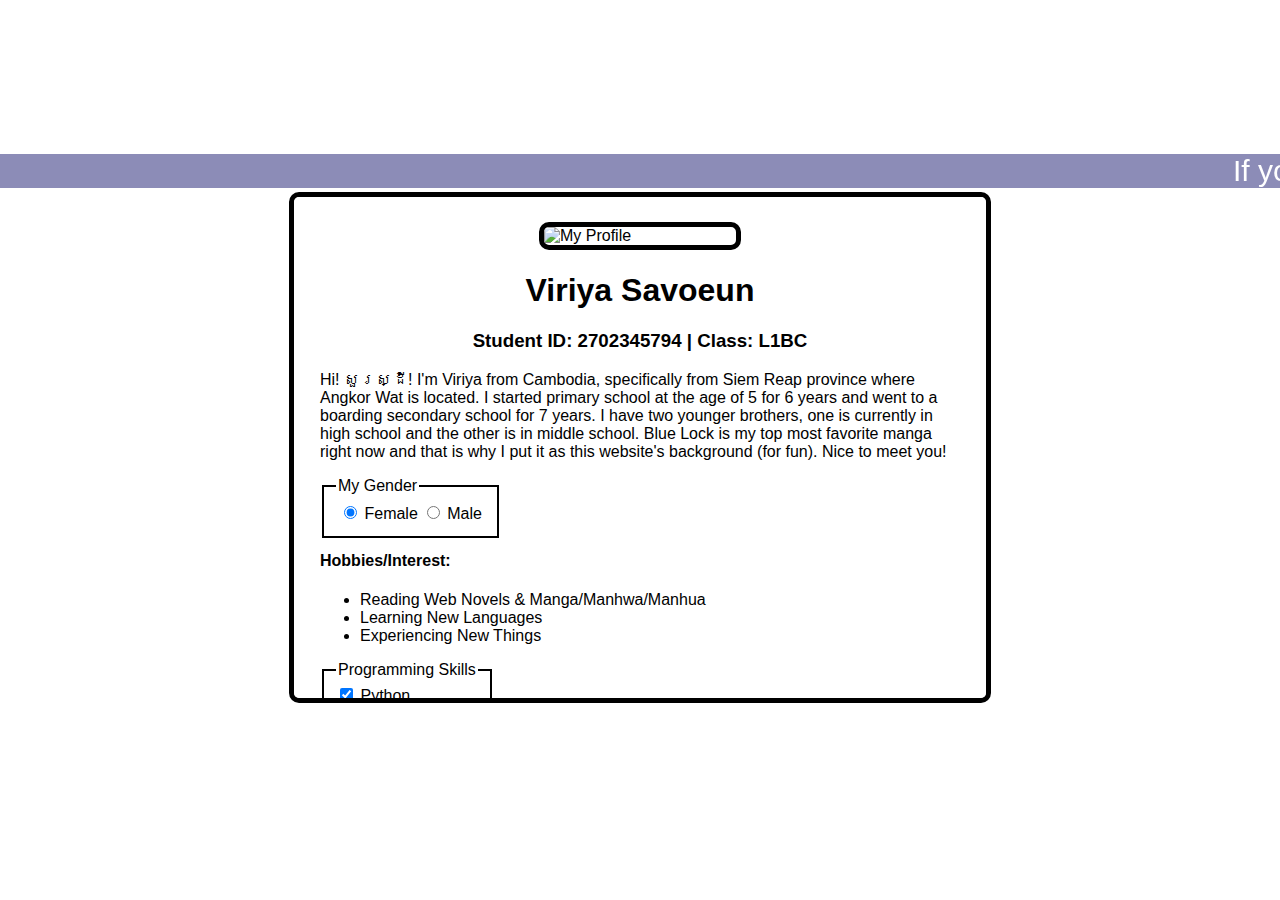
==== index.html @ acf9b02a "Add files via upload" ====
<!DOCTYPE html>
<html lang="en">
<head>
    <meta charset="UTF-8">
    <meta name="viewport" content="width=device-width, initial-scale=1.0">
    <title>Portfolio: Viriya</title>
    <meta name="viewport" content="width=device-width,initial-scale=1.0">
    <style>
        body {
            margin: auto;
            margin-top:12%;
            margin-bottom: 5%;
            background-image: url('blue.jpg');
            background-repeat: no-repeat;
            background-size: cover;
            background-attachment: fixed;
            font-family:Verdana, Geneva, Tahoma, sans-serif;
        }
        fieldset {
            border-color: black;
            border-style: solid;
            float: left;
        }
        #vya {
            max-width: 30%;
            height: auto;
            margin-left: auto;
            margin-right: auto;
            display:block;
            border: 5px solid;
            border-radius: 10px;
            
        }
        h1,h3 {
            text-align: center;
        }
        #container {
            overflow-y: scroll;
            height:450px;
            background-color: rgba(255, 255, 255, 0.801);
            border: 5px black solid;
            padding:2%;
            width:50%;
            margin: 0 auto;
            white-space: initial;
            border-radius: 10px;
        }
        marquee {
            font-size: 30px;
            font-family:'Franklin Gothic Medium', 'Arial Narrow', Arial, sans-serif;
            background-color:rgba(25, 25, 112, 0.502);
            color:white;
        }
    </style>
</head>
<body>
    <marquee>If you obey all the rules, you miss all the fun. — Katherine Hepburn</marquee>
    <div id="container">
        <div title="Vya or GooGaaGee"><img src="IMG_4891.jpg" alt="My Profile" id="vya"></div></td>
        <h1>Viriya Savoeun</h1>
        <h3>Student ID: 2702345794 | Class: L1BC</h3>
        <p>Hi! សួរស្ដី! I'm Viriya from Cambodia, specifically from Siem Reap province where Angkor Wat is located. I started primary school at the age of 5 for 6 years and went to a boarding secondary school for 7 years. I have two younger brothers, one is currently in high school and the other is in middle school. Blue Lock is my top most favorite manga right now and that is why I put it as this website's background (for fun). Nice to meet you!</p>
        <fieldset>
            <legend>My Gender</legend>
            <table>
                <tr>
                    <td>
                        <div>
                            <input type="radio" id="female" name="gender" value="Female" checked/>
                            <label for="female">Female</label>
                        </div>
                    </td>
                    <td>
                        <div>
                            <input type="radio" id="male" name="gender" value="Male"/>
                            <label for="male">Male</label>
                        </div>
                    </td>
                </tr>
            </table>
        </fieldset><br><br><br>
        <div>
            <h4>Hobbies/Interest:</h4>
            <ul>
                <li>Reading Web Novels & Manga/Manhwa/Manhua</li>
                <li>Learning New Languages</li>
                <li>Experiencing New Things</li>
            </ul>
        </div>
        <fieldset>
            <legend>Programming Skills</legend>
            <div>
                <input type="checkbox" id="python" name="skill" checked/>
                <label for="python">Python</label>
            </div>
            <div>
                <input type="checkbox" id="other" name="skill"/>
                <label for="other">Other</label>
            </div>
        </fieldset><br><br><br><br>
        <div>
            <h4>Education</h4>
            <ol>
                <li>Secondary School: <a href="http://www.ligeracademy.org/">Liger Leadership Academy (LLA)</a></li>
                <li>University: <a href="https://international.binus.ac.id/">Binus International</a></li>
            </ol>
        </div>
        <table style="margin-left: auto; margin-right: auto;">
            <tr>
                <td><a href="http://viriya.ligeracademyblog.org/">LLA Electronic Portfolio</a></td>
                <td>|</td>
                <td><a href="https://instagram.com/viriyasavoeun?utm_source=qr&igshid=OGIxMTE0OTdkZA=="><table><tr><td><img src="insta.webp" style="max-width: 20px; height: auto;"></td><td>Instagram Link</td></tr></table></a></td>
            </tr>
        </table>
    <div>
</body>
</html>
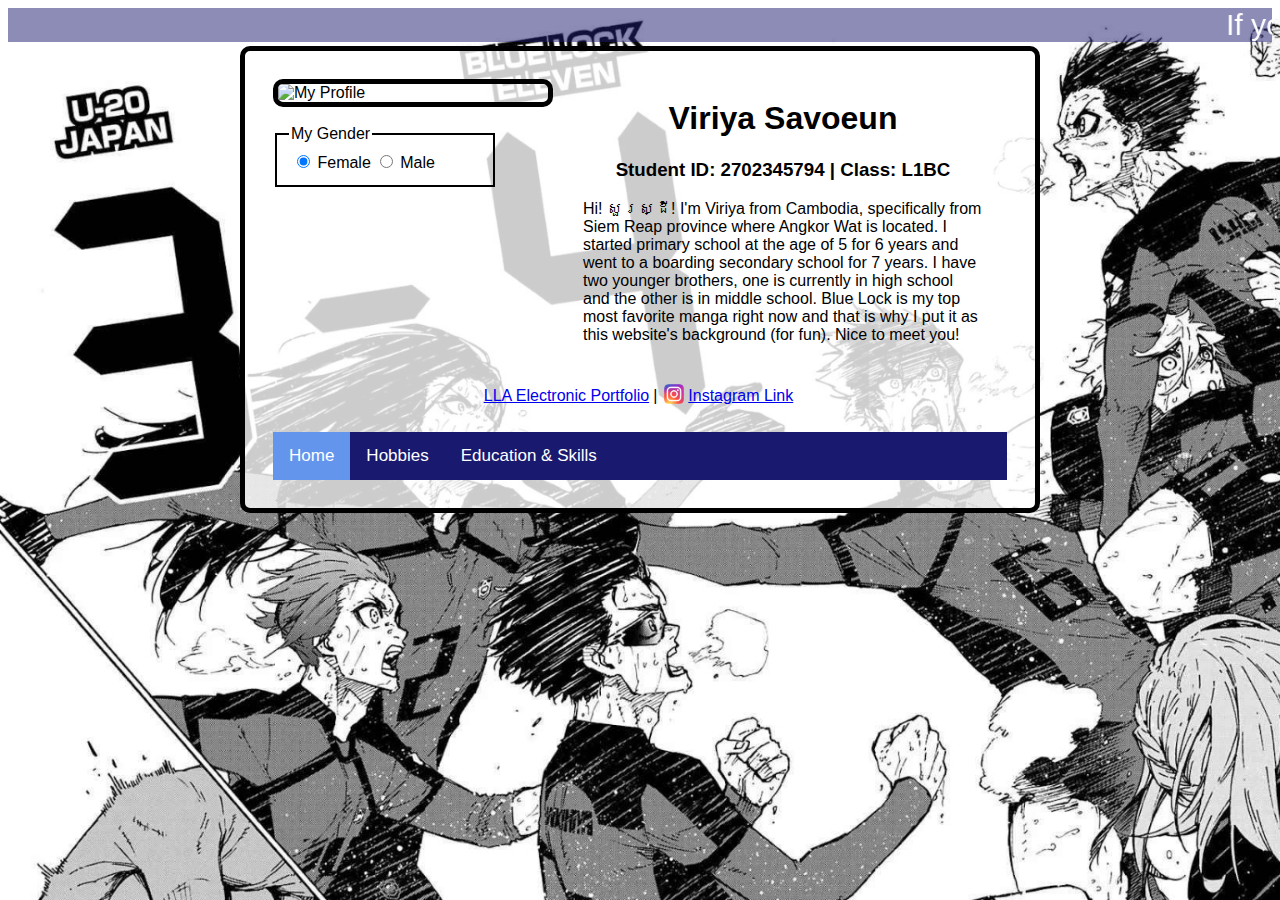
==== commit d3001323: "Update index.html" ====
--- a/index.html
+++ b/index.html
@@ -5,113 +5,57 @@
     <meta name="viewport" content="width=device-width, initial-scale=1.0">
     <title>Portfolio: Viriya</title>
     <meta name="viewport" content="width=device-width,initial-scale=1.0">
-    <style>
-        body {
-            margin: auto;
-            margin-top:12%;
-            margin-bottom: 5%;
-            background-image: url('blue.jpg');
-            background-repeat: no-repeat;
-            background-size: cover;
-            background-attachment: fixed;
-            font-family:Verdana, Geneva, Tahoma, sans-serif;
-        }
-        fieldset {
-            border-color: black;
-            border-style: solid;
-            float: left;
-        }
-        #vya {
-            max-width: 30%;
-            height: auto;
-            margin-left: auto;
-            margin-right: auto;
-            display:block;
-            border: 5px solid;
-            border-radius: 10px;
-            
-        }
-        h1,h3 {
-            text-align: center;
-        }
-        #container {
-            overflow-y: scroll;
-            height:450px;
-            background-color: rgba(255, 255, 255, 0.801);
-            border: 5px black solid;
-            padding:2%;
-            width:50%;
-            margin: 0 auto;
-            white-space: initial;
-            border-radius: 10px;
-        }
-        marquee {
-            font-size: 30px;
-            font-family:'Franklin Gothic Medium', 'Arial Narrow', Arial, sans-serif;
-            background-color:rgba(25, 25, 112, 0.502);
-            color:white;
-        }
-    </style>
+    <link rel="stylesheet" href="style.css">
 </head>
 <body>
     <marquee>If you obey all the rules, you miss all the fun. — Katherine Hepburn</marquee>
     <div id="container">
-        <div title="Vya or GooGaaGee"><img src="IMG_4891.jpg" alt="My Profile" id="vya"></div></td>
-        <h1>Viriya Savoeun</h1>
-        <h3>Student ID: 2702345794 | Class: L1BC</h3>
-        <p>Hi! សួរស្ដី! I'm Viriya from Cambodia, specifically from Siem Reap province where Angkor Wat is located. I started primary school at the age of 5 for 6 years and went to a boarding secondary school for 7 years. I have two younger brothers, one is currently in high school and the other is in middle school. Blue Lock is my top most favorite manga right now and that is why I put it as this website's background (for fun). Nice to meet you!</p>
-        <fieldset>
-            <legend>My Gender</legend>
-            <table>
+        <div class="row">
+            <div class="col-1 col-s-1">
+                <div title="Vya or GooGaaGee"><img src="IMG_4891.jpg" alt="My Profile" id="vya"></div></td>
+                <br>
+                <fieldset>
+                    <legend>My Gender</legend>
+                    <table>
+                        <tr>
+                            <td>
+                                <div>
+                                    <input type="radio" id="female" name="gender" value="Female" checked/>
+                                    <label for="female">Female</label>
+                                </div>
+                            </td>
+                            <td>
+                                <div>
+                                    <input type="radio" id="male" name="gender" value="Male"/>
+                                    <label for="male">Male</label>
+                                </div>
+                            </td>
+                        </tr>
+                    </table>
+                </fieldset>
+            </div>
+            <div class="col-2 col-s-2">
+                <h1>Viriya Savoeun</h1>
+                <h3>Student ID: 2702345794 | Class: L1BC</h3>
+                <p>Hi! សួរស្ដី! I'm Viriya from Cambodia, specifically from Siem Reap province where Angkor Wat is located. I started primary school at the age of 5 for 6 years and went to a boarding secondary school for 7 years. I have two younger brothers, one is currently in high school and the other is in middle school. Blue Lock is my top most favorite manga right now and that is why I put it as this website's background (for fun). Nice to meet you!</p>
+            </div>
+        </div>
+        <br>
+        <div class="#">
+            <table style="margin-left: auto; margin-right: auto;">
                 <tr>
-                    <td>
-                        <div>
-                            <input type="radio" id="female" name="gender" value="Female" checked/>
-                            <label for="female">Female</label>
-                        </div>
-                    </td>
-                    <td>
-                        <div>
-                            <input type="radio" id="male" name="gender" value="Male"/>
-                            <label for="male">Male</label>
-                        </div>
-                    </td>
+                    <td><a href="http://viriya.ligeracademyblog.org/">LLA Electronic Portfolio</a></td>
+                    <td>|</td>
+                    <td><a href="https://instagram.com/viriyasavoeun?utm_source=qr&igshid=OGIxMTE0OTdkZA=="><table><tr><td><img src="insta.webp" style="max-width: 20px; height: auto;"></td><td>Instagram Link</td></tr></table></a></td>
                 </tr>
             </table>
-        </fieldset><br><br><br>
-        <div>
-            <h4>Hobbies/Interest:</h4>
-            <ul>
-                <li>Reading Web Novels & Manga/Manhwa/Manhua</li>
-                <li>Learning New Languages</li>
-                <li>Experiencing New Things</li>
-            </ul>
         </div>
-        <fieldset>
-            <legend>Programming Skills</legend>
-            <div>
-                <input type="checkbox" id="python" name="skill" checked/>
-                <label for="python">Python</label>
-            </div>
-            <div>
-                <input type="checkbox" id="other" name="skill"/>
-                <label for="other">Other</label>
-            </div>
-        </fieldset><br><br><br><br>
-        <div>
-            <h4>Education</h4>
-            <ol>
-                <li>Secondary School: <a href="http://www.ligeracademy.org/">Liger Leadership Academy (LLA)</a></li>
-                <li>University: <a href="https://international.binus.ac.id/">Binus International</a></li>
-            </ol>
+        <br>
+        <div class="navbar">
+            <a class="active" href="#">Home</a>
+            <a href="hobbies.html">Hobbies</a>
+            <a href="education.html">Education & Skills</a>
         </div>
-        <table style="margin-left: auto; margin-right: auto;">
-            <tr>
-                <td><a href="http://viriya.ligeracademyblog.org/">LLA Electronic Portfolio</a></td>
-                <td>|</td>
-                <td><a href="https://instagram.com/viriyasavoeun?utm_source=qr&igshid=OGIxMTE0OTdkZA=="><table><tr><td><img src="insta.webp" style="max-width: 20px; height: auto;"></td><td>Instagram Link</td></tr></table></a></td>
-            </tr>
-        </table>
     <div>
 </body>
-</html>+</html>
--- a/style.css
+++ b/style.css
@@ -0,0 +1,77 @@
+body {
+    background-image: url('blue.jpg');
+    background-repeat: no-repeat;
+    background-size: cover;
+    background-attachment: fixed;
+    font-family:Verdana, Geneva, Tahoma, sans-serif;
+}
+fieldset {
+    max-width:220px;
+    border-color: black;
+    border-style: solid;
+}
+#vya {
+    display:block;
+    border: 5px solid;
+    border-radius: 10px;
+    width:280px;
+    height:auto;
+}
+h1,h3 {
+    text-align: center;
+}
+#container {
+    background-color: rgba(255, 255, 255, 0.801);
+    border: 5px black solid;
+    padding:28px;
+    margin: auto;
+    white-space: initial;
+    border-radius: 10px;
+}
+marquee {
+    font-size: 30px;
+    font-family:'Franklin Gothic Medium', 'Arial Narrow', Arial, sans-serif;
+    background-color:rgba(25, 25, 112, 0.502);
+    color:white;
+}
+.navbar{
+    overflow: hidden;
+    background-color:midnightblue;
+}
+.navbar a {
+    float:left;
+    color:white;
+    text-align: center;
+    padding: 14px 16px;
+    text-decoration: none;
+    font-size: 17px;
+}
+.navbar a:hover {
+    background-color: lightblue;
+    color:black;
+}
+.navbar a.active{
+    background-color: cornflowerblue;
+    color:white;
+}
+*{
+    box-sizing: border-box;
+}
+.row::after{
+    content:"";
+    clear:both;
+    display: table;
+}
+[class*="col-"] {
+    float:left;
+}
+@media only screen and (min-width:768px) {
+    #container {width:50%;}
+    .col-1 {width:35%;margin-left:auto;margin-right:auto;}
+    .col-2 {width:50%;}
+}
+@media only screen and (min-width:768px) {
+    #container {width:800px;}
+    .col-s-1 {width:280px;}
+    .col-s-2 {width:400px;margin-left:30px;}
+}